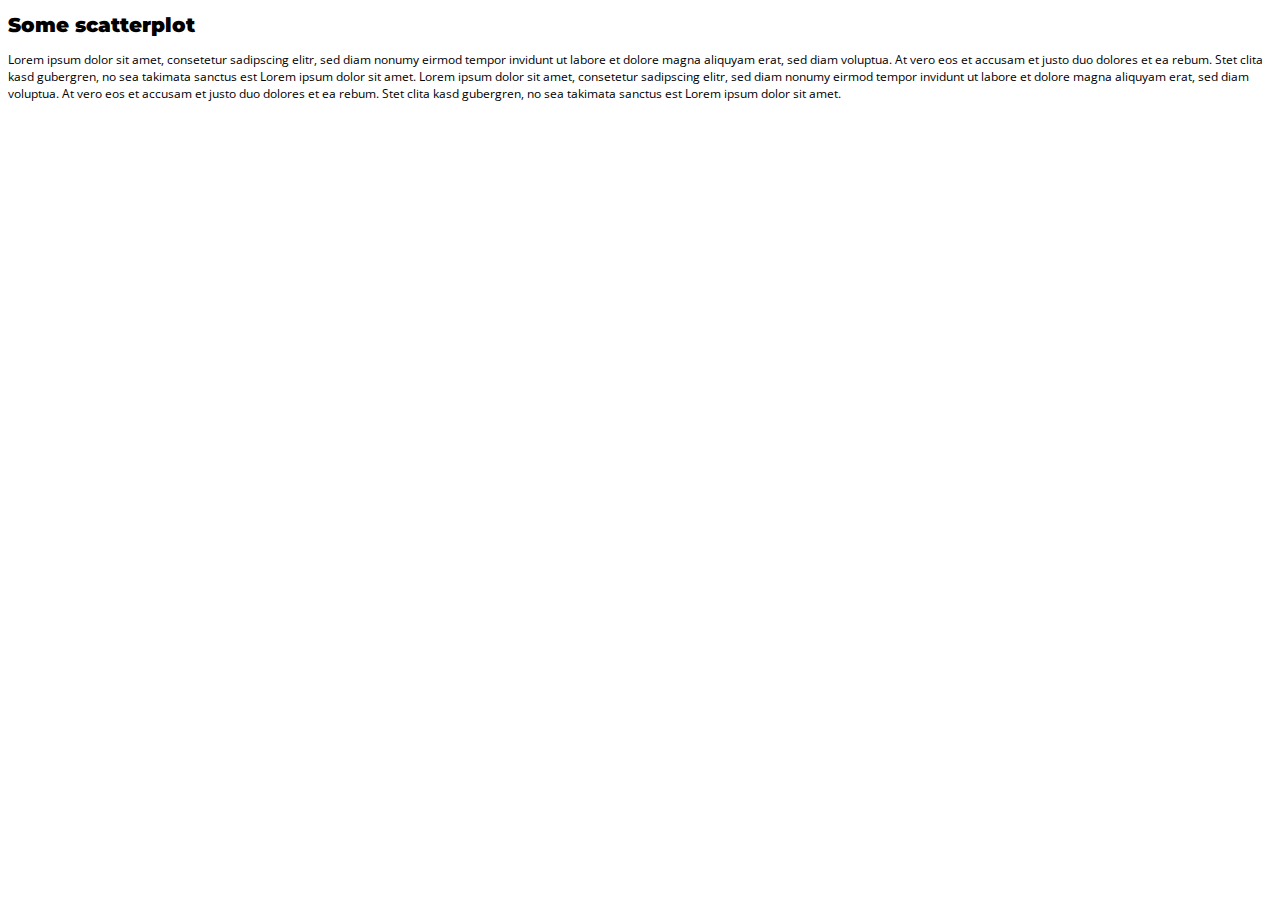
==== graphics/scatter-plot/index.html @ f9dcdddf "new scatter plot scaffold" ====
<!DOCTYPE html>
<html lang="en" dir="ltr">
  <head>
    <meta charset="utf-8">
    <link href="https://fonts.googleapis.com/css?family=Montserrat:400,700|Open+Sans" rel="stylesheet">
    <link rel="stylesheet" type="text/css" href="styles.css">
    <title></title>
  </head>
  <body>
    <h1>Some scatterplot</h1>
    <p>Lorem ipsum dolor sit amet, consetetur sadipscing elitr, sed diam nonumy eirmod tempor invidunt ut labore et dolore magna aliquyam erat, sed diam voluptua. At vero eos et accusam et justo duo dolores et ea rebum. Stet clita kasd gubergren, no sea takimata sanctus est Lorem ipsum dolor sit amet. Lorem ipsum dolor sit amet, consetetur sadipscing elitr, sed diam nonumy eirmod tempor invidunt ut labore et dolore magna aliquyam erat, sed diam voluptua. At vero eos et accusam et justo duo dolores et ea rebum. Stet clita kasd gubergren, no sea takimata sanctus est Lorem ipsum dolor sit amet.</p>
    <script src="https://d3js.org/d3.v4.min.js"></script>
    <script src="script.js"></script>
  </body>
</html>
---- graphics/scatter-plot/styles.css ----
.line {
  fill: none;
  stroke: steelblue;
  stroke-width: 2px;
}
h1 {
  font-size: 20px;
  font-weight: 900;
  font-family: 'Montserrat', sans-serif;
}
text {
  font-family: 'Open Sans', sans-serif;
  font-size: 12px;
}
body {
  font-family: 'Open Sans', sans-serif;
  font-size: 12px;
}
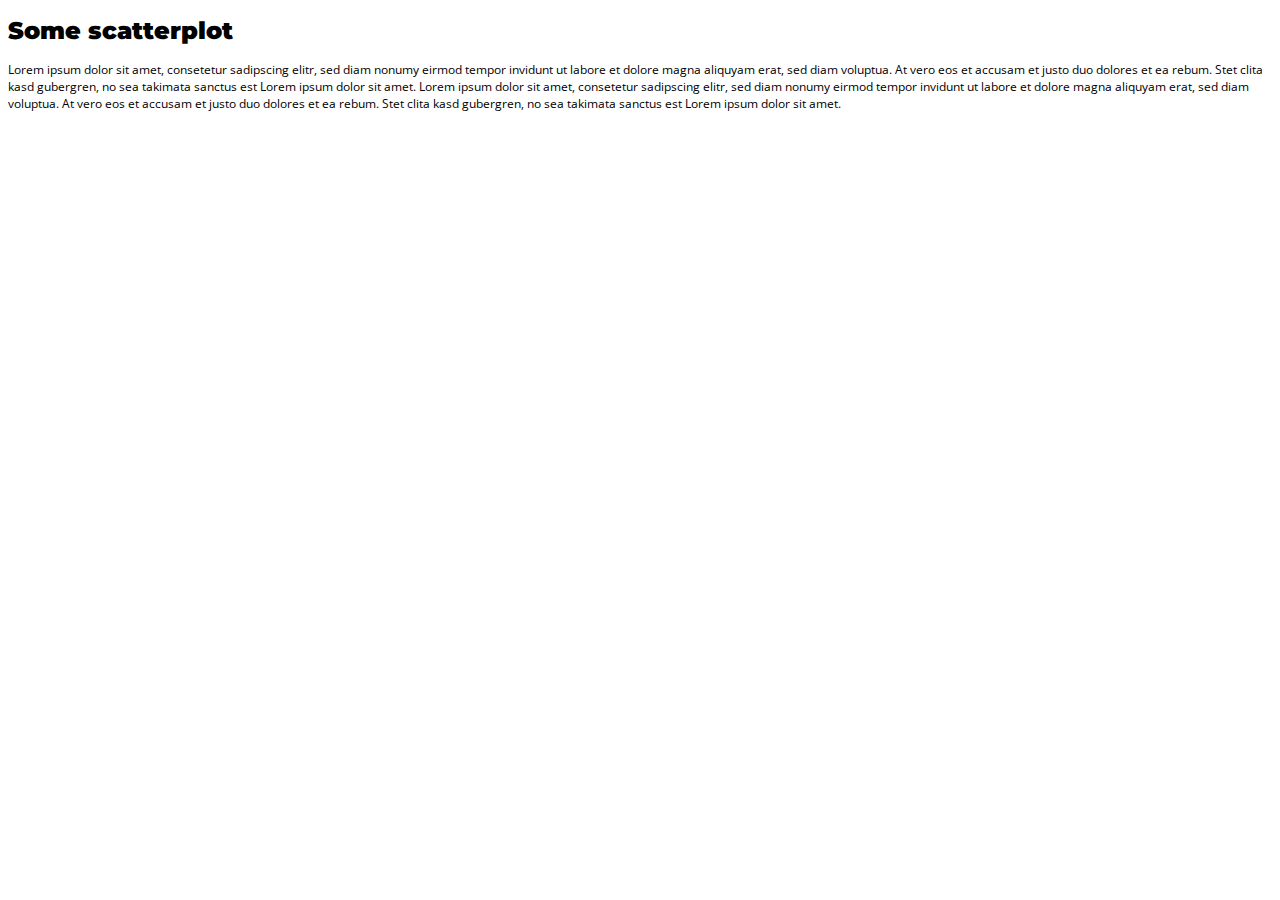
==== commit a93c0e38: "new scatterplot" ====
--- a/graphics/scatter-plot/index.html
+++ b/graphics/scatter-plot/index.html
@@ -2,6 +2,7 @@
 <html lang="en" dir="ltr">
   <head>
     <meta charset="utf-8">
+    <script src="https://vega.github.io/dataflow-api/dataflow-api.v0.min.js"></script>
     <link href="https://fonts.googleapis.com/css?family=Montserrat:400,700|Open+Sans" rel="stylesheet">
     <link rel="stylesheet" type="text/css" href="styles.css">
     <title></title>
--- a/graphics/scatter-plot/styles.css
+++ b/graphics/scatter-plot/styles.css
@@ -1,18 +1,44 @@
+:root{
+  --axis-color: rgba(139, 118, 130, 0.8);
+  --root-fontsize: 12px;
+  --base-font: 'Open Sans', sans-serif;
+  --title-font: 'Montserrat', sans-serif;
+}
+
+body {
+  font-family: var(--base-font);
+  font-size: var(--root-fontsize);
+}
+h1 {
+  font-size: var(--root-fontsize*2);
+  font-weight: 900;
+  font-family: var(--title-font);
+}
+text {
+  font-family: var(--base-font);
+  font-size: var(--root-fontsize);
+}
+
 .line {
   fill: none;
-  stroke: steelblue;
-  stroke-width: 2px;
+  stroke-width: 1px;
+  stroke-dasharray: 1000;
+  stroke-dashoffset: 1000;
+  animation: dash 5s linear alternate infinite;
 }
-h1 {
-  font-size: 20px;
-  font-weight: 900;
-  font-family: 'Montserrat', sans-serif;
+@keyframes dash{
+   from{
+       stroke-dashoffset: 1000;
+   }
+   to{
+       stroke-dashoffset: 0;
+   }
 }
-text {
-  font-family: 'Open Sans', sans-serif;
-  font-size: 12px;
+
+.dot {
+  animation: dash 5s linear alternate infinite;
 }
-body {
-  font-family: 'Open Sans', sans-serif;
-  font-size: 12px;
+
+.axis line, path, text {
+  stroke: var(--axis-color);
 }
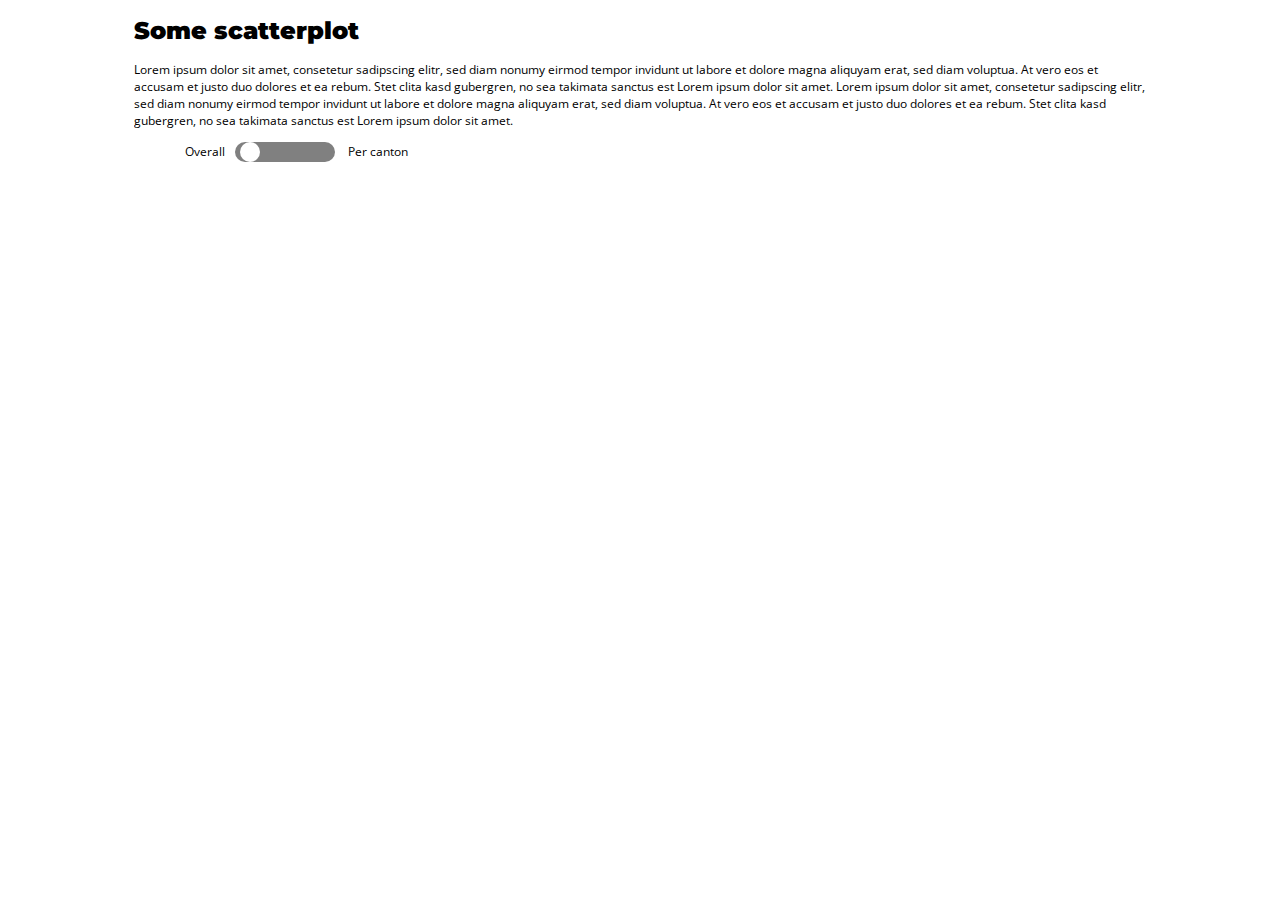
==== commit b7912d55: "new css" ====
--- a/graphics/scatter-plot/index.html
+++ b/graphics/scatter-plot/index.html
@@ -2,15 +2,27 @@
 <html lang="en" dir="ltr">
   <head>
     <meta charset="utf-8">
+    <meta name="viewport" content="width=device-width, initial-scale=1">
     <script src="https://vega.github.io/dataflow-api/dataflow-api.v0.min.js"></script>
     <link href="https://fonts.googleapis.com/css?family=Montserrat:400,700|Open+Sans" rel="stylesheet">
     <link rel="stylesheet" type="text/css" href="styles.css">
+    <script src="https://d3js.org/d3.v4.min.js"></script>
+    <script src="helper-script.js"></script>
     <title></title>
   </head>
   <body>
-    <h1>Some scatterplot</h1>
-    <p>Lorem ipsum dolor sit amet, consetetur sadipscing elitr, sed diam nonumy eirmod tempor invidunt ut labore et dolore magna aliquyam erat, sed diam voluptua. At vero eos et accusam et justo duo dolores et ea rebum. Stet clita kasd gubergren, no sea takimata sanctus est Lorem ipsum dolor sit amet. Lorem ipsum dolor sit amet, consetetur sadipscing elitr, sed diam nonumy eirmod tempor invidunt ut labore et dolore magna aliquyam erat, sed diam voluptua. At vero eos et accusam et justo duo dolores et ea rebum. Stet clita kasd gubergren, no sea takimata sanctus est Lorem ipsum dolor sit amet.</p>
-    <script src="https://d3js.org/d3.v4.min.js"></script>
-    <script src="script.js"></script>
+    <div class="outer-container">
+      <h1>Some scatterplot</h1>
+      <p>Lorem ipsum dolor sit amet, consetetur sadipscing elitr, sed diam nonumy eirmod tempor invidunt ut labore et dolore magna aliquyam erat, sed diam voluptua. At vero eos et accusam et justo duo dolores et ea rebum. Stet clita kasd gubergren, no sea takimata sanctus est Lorem ipsum dolor sit amet. Lorem ipsum dolor sit amet, consetetur sadipscing elitr, sed diam nonumy eirmod tempor invidunt ut labore et dolore magna aliquyam erat, sed diam voluptua. At vero eos et accusam et justo duo dolores et ea rebum. Stet clita kasd gubergren, no sea takimata sanctus est Lorem ipsum dolor sit amet.</p>
+      <div class="inner-container">
+        <div id='wrapper' class="wrapper">
+          <span class='toggle-text'>Overall</span>
+          <input type="checkbox" id="switch" onclick="reveal()" /><label for="switch">Toggle</label>
+          <span class='toggle-text'>Per canton</span>
+          <select id='drop-down' onchange="changeEventHandler(event);"></select>
+        </div>
+        <script src="script.js"></script>
+      </div>
+    </div>
   </body>
 </html>
--- a/graphics/scatter-plot/styles.css
+++ b/graphics/scatter-plot/styles.css
@@ -18,17 +18,36 @@
   font-family: var(--base-font);
   font-size: var(--root-fontsize);
 }
+span {
+  display: inline-block;
+}
+svg {
+    display: block;
+    margin: 0 auto;
+}
+select {
+  margin: 0px 10px;
+}
+
+.outer-container {
+  margin: 0 10%;
+}
+
+.inner-container {
+  width: 0 10%;
+}
 
 .line {
   fill: none;
-  stroke-width: 1px;
-  stroke-dasharray: 1000;
-  stroke-dashoffset: 1000;
-  animation: dash 5s linear alternate infinite;
+  stroke-width: 2px;
+  stroke-dasharray: 2000;
+  stroke-dashoffset: 2000;
+  animation: dash 5s linear;
+  animation-fill-mode: forwards;
 }
 @keyframes dash{
    from{
-       stroke-dashoffset: 1000;
+       stroke-dashoffset: 2000;
    }
    to{
        stroke-dashoffset: 0;
@@ -36,9 +55,72 @@
 }
 
 .dot {
-  animation: dash 5s linear alternate infinite;
+  animation: dash 5s linear;
 }
 
 .axis line, path, text {
   stroke: var(--axis-color);
 }
+.wrapper {
+  text-align: left;
+  display: block;
+  margin: 0 auto;
+  width: 90%;
+}
+
+.toggle-text {
+  vertical-align: middle;
+}
+
+input[type=checkbox]{
+	height: 0;
+	width: 0;
+	visibility: hidden;
+  display: inline-block;
+}
+
+label {
+	cursor: pointer;
+	text-indent: -9999px;
+	width: 100px;
+	height: 20px;
+	background: grey;
+	display: block;
+	border-radius: 100px;
+	position: relative;
+  display: inline-block;
+  margin-right: 10px;
+}
+
+label:after {
+	content: '';
+	position: absolute;
+	top: 0px;
+	left: 5px;
+	width: 20px;
+	height: 20px;
+	background: #fff;
+	border-radius: 90px;
+	transition: 0.3s;
+}
+
+input:checked + label {
+	background: #DD2461;
+}
+
+input:checked + label:after {
+	left: calc(100% - 5px);
+  -webkit-transform: translateX(-100%);
+  -moz-transform: translateX(-100%);
+  -ms-transform: translateX(-100%);
+  -o-transform: translateX(-100%);
+	transform: translateX(-100%);
+}
+
+label:active:after {
+	width: 130px;
+}
+
+#drop-down {
+  visibility: hidden;
+}
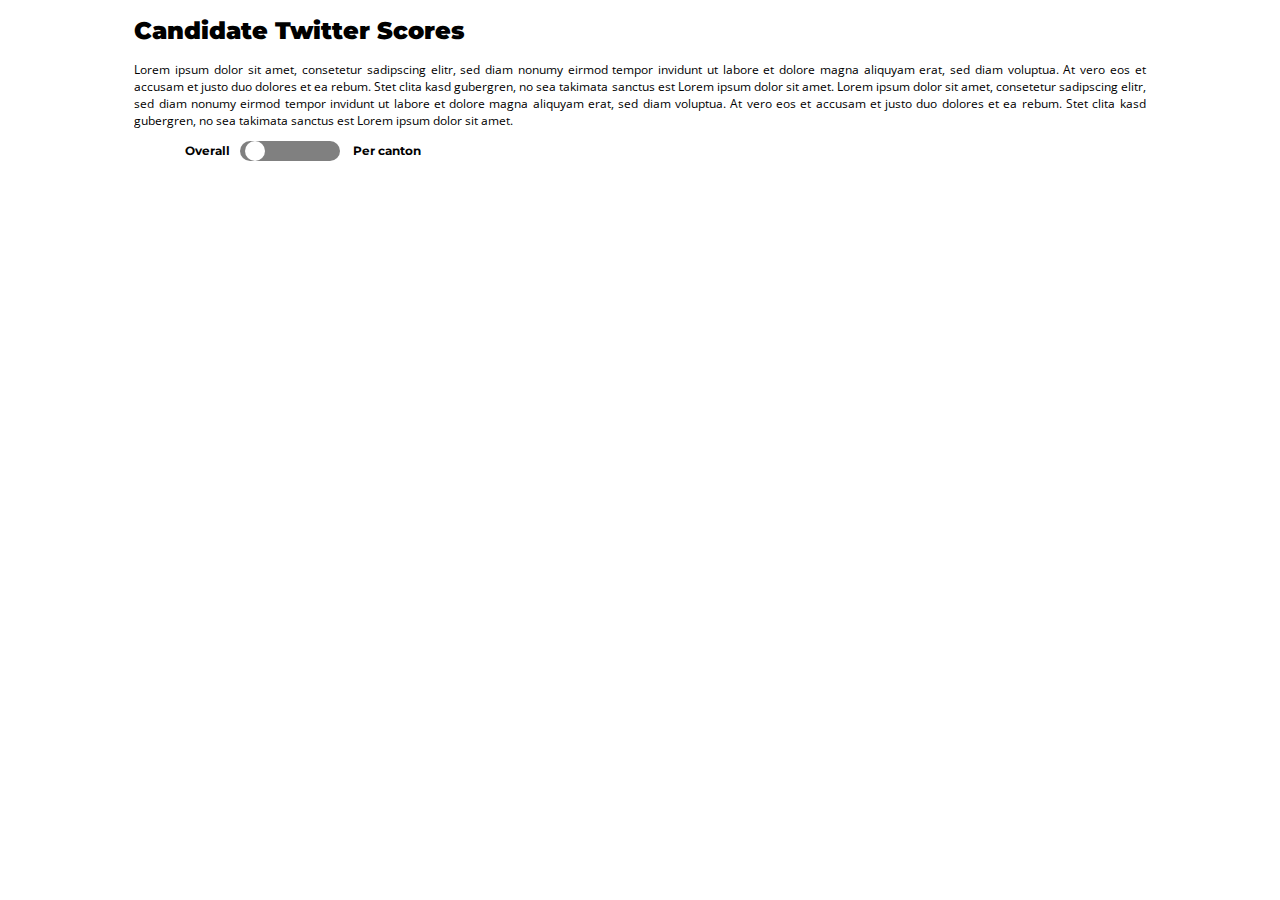
==== commit 1c4a3a96: "saves" ====
--- a/graphics/scatter-plot/index.html
+++ b/graphics/scatter-plot/index.html
@@ -12,7 +12,7 @@
   </head>
   <body>
     <div class="outer-container">
-      <h1>Some scatterplot</h1>
+      <h1>Candidate Twitter Scores</h1>
       <p>Lorem ipsum dolor sit amet, consetetur sadipscing elitr, sed diam nonumy eirmod tempor invidunt ut labore et dolore magna aliquyam erat, sed diam voluptua. At vero eos et accusam et justo duo dolores et ea rebum. Stet clita kasd gubergren, no sea takimata sanctus est Lorem ipsum dolor sit amet. Lorem ipsum dolor sit amet, consetetur sadipscing elitr, sed diam nonumy eirmod tempor invidunt ut labore et dolore magna aliquyam erat, sed diam voluptua. At vero eos et accusam et justo duo dolores et ea rebum. Stet clita kasd gubergren, no sea takimata sanctus est Lorem ipsum dolor sit amet.</p>
       <div class="inner-container">
         <div id='wrapper' class="wrapper">
--- a/graphics/scatter-plot/styles.css
+++ b/graphics/scatter-plot/styles.css
@@ -15,7 +15,7 @@
   font-family: var(--title-font);
 }
 text {
-  font-family: var(--base-font);
+  font-family: var(--title-font);
   font-size: var(--root-fontsize);
 }
 span {
@@ -27,6 +27,20 @@
 }
 select {
   margin: 0px 10px;
+  vertical-align: middle;
+}
+
+p {
+  text-align: justify;
+}
+
+div.tooltip {
+  background-color: lightgrey;
+  padding: 5px;
+  border-radius: 10px;
+  font-family: var(--title-font);
+  font-weight: 500;
+  color: lightgrey;
 }
 
 .outer-container {
@@ -58,7 +72,7 @@
   animation: dash 5s linear;
 }
 
-.axis line, path, text {
+.axis line, path {
   stroke: var(--axis-color);
 }
 .wrapper {
@@ -70,6 +84,14 @@
 
 .toggle-text {
   vertical-align: middle;
+  font-weight: bold;
+  font-family: var(--title-font);
+}
+
+.y-axis, .x-axis {
+  background: black !important;
+  color: lightgrey !important;
+  font-weight: 800;
 }
 
 input[type=checkbox]{
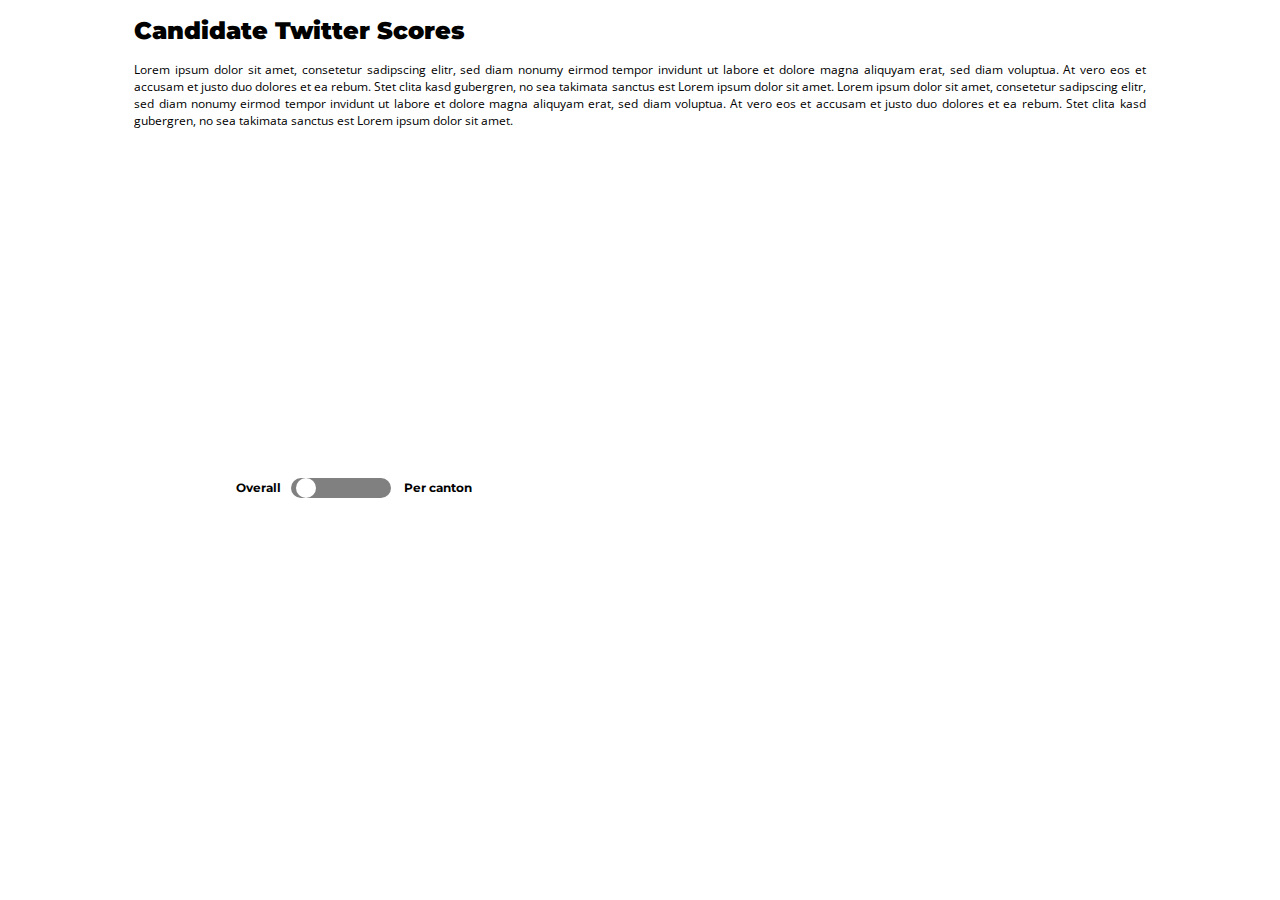
==== commit c7cc1854: "scatterplot done" ====
--- a/graphics/scatter-plot/index.html
+++ b/graphics/scatter-plot/index.html
@@ -8,6 +8,8 @@
     <link rel="stylesheet" type="text/css" href="styles.css">
     <script src="https://d3js.org/d3.v4.min.js"></script>
     <script src="helper-script.js"></script>
+    <script src="https://ajax.googleapis.com/ajax/libs/jquery/3.1.0/jquery.min.js"></script>
+    <script async src="https://platform.twitter.com/widgets.js" charset="utf-8"></script>
     <title></title>
   </head>
   <body>
@@ -22,6 +24,11 @@
           <select id='drop-down' onchange="changeEventHandler(event);"></select>
         </div>
         <script src="script.js"></script>
+        <div id="meta-panel">
+          <!--
+          <a class="twitter-timeline" href="https://twitter.com/TwitterDev?ref_src=twsrc%5Etfw">Tweets by TwitterDev</a> <script async src="https://platform.twitter.com/widgets.js" charset="utf-8"></script>
+        -->
+        </div>
       </div>
     </div>
   </body>
--- a/graphics/scatter-plot/styles.css
+++ b/graphics/scatter-plot/styles.css
@@ -22,13 +22,34 @@
   display: inline-block;
 }
 svg {
-    display: block;
+    display: inline-block;
     margin: 0 auto;
 }
 select {
   margin: 0px 10px;
   vertical-align: middle;
+  -moz-appearance: none;
+  -webkit-appearance: none;
+  box-shadow: none;
+  appearance: none;
+  border: none;
+  outline: none;
+  height: 20px;
+  overflow-y: hidden;
+  width: 30%;
+  outline: none;
+  border-radius: 20px;
+  background-color: lightgrey;
+  color: #DD2461;
+  font-family: var(--title-font);
+  font-weight: bold;
+  padding-left: 5px;
 }
+
+select::-ms-expand {
+  display: none;
+}
+
 
 p {
   text-align: justify;
@@ -48,7 +69,8 @@
 }
 
 .inner-container {
-  width: 0 10%;
+  width: 80%;
+  margin: 0 auto;
 }
 
 .line {
@@ -76,10 +98,15 @@
   stroke: var(--axis-color);
 }
 .wrapper {
+  /*
   text-align: left;
   display: block;
   margin: 0 auto;
   width: 90%;
+  */
+  margin-right: 5%;
+  display: inline-block;
+  width: 60%;
 }
 
 .toggle-text {
@@ -146,3 +173,13 @@
 #drop-down {
   visibility: hidden;
 }
+
+#meta-panel {
+  width: 30%;
+  /*
+  margin: 0 auto;
+  */
+  height: 350px;
+  overflow-y: scroll;
+  display: inline-block;
+}
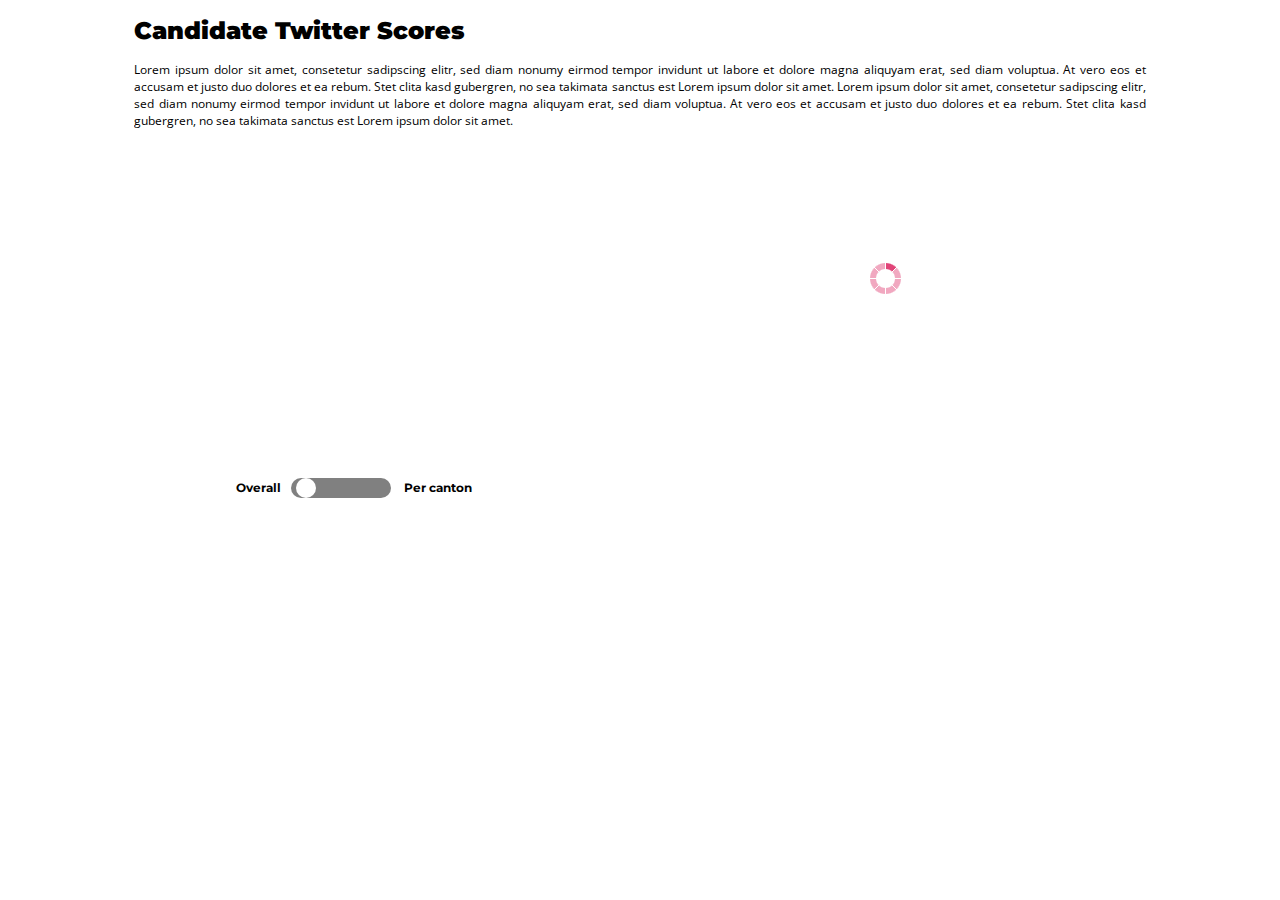
==== commit 01ed3035: "consolidated" ====
--- a/graphics/scatter-plot/index.html
+++ b/graphics/scatter-plot/index.html
@@ -25,6 +25,11 @@
         </div>
         <script src="script.js"></script>
         <div id="meta-panel">
+
+          <div id="loading" class='hi'>
+            <img id="loading-image" src="ajax-loader.gif" />
+          </div>
+
           <!--
           <a class="twitter-timeline" href="https://twitter.com/TwitterDev?ref_src=twsrc%5Etfw">Tweets by TwitterDev</a> <script async src="https://platform.twitter.com/widgets.js" charset="utf-8"></script>
         -->
--- a/graphics/scatter-plot/styles.css
+++ b/graphics/scatter-plot/styles.css
@@ -180,6 +180,29 @@
   margin: 0 auto;
   */
   height: 350px;
-  overflow-y: scroll;
-  display: inline-block;
-}
+  overflow-y: hidden;
+  display: inline-block;
+}
+
+#loading {
+   width: 100%;
+   height: 100%;
+   z-index: 99;
+   text-align: center;
+}
+
+#loading-image {
+  z-index: 100;
+  margin-top: 50%;
+}
+
+#rufous-sandbox {
+  z-index: 50;
+  position: absolute;
+  top: 0;
+  left: 0;
+}
+
+a {
+  color: #fff;
+}
